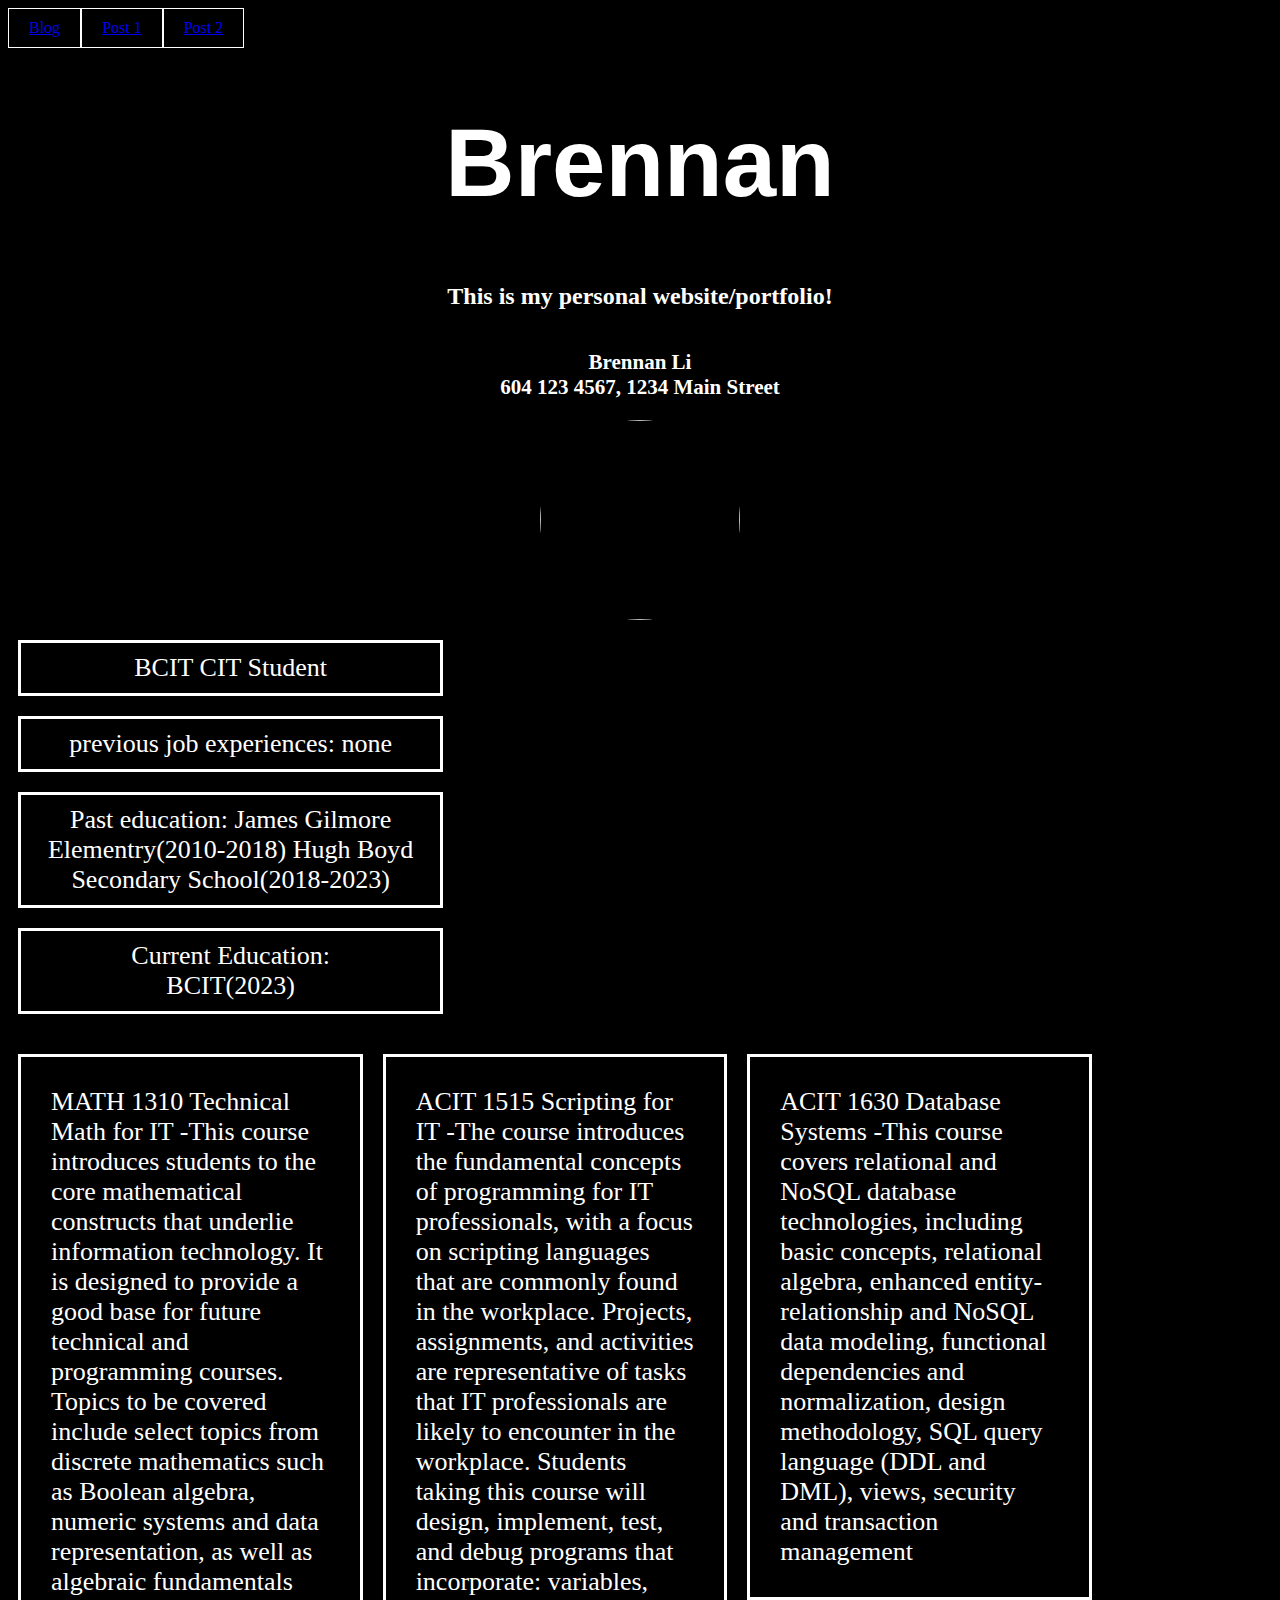
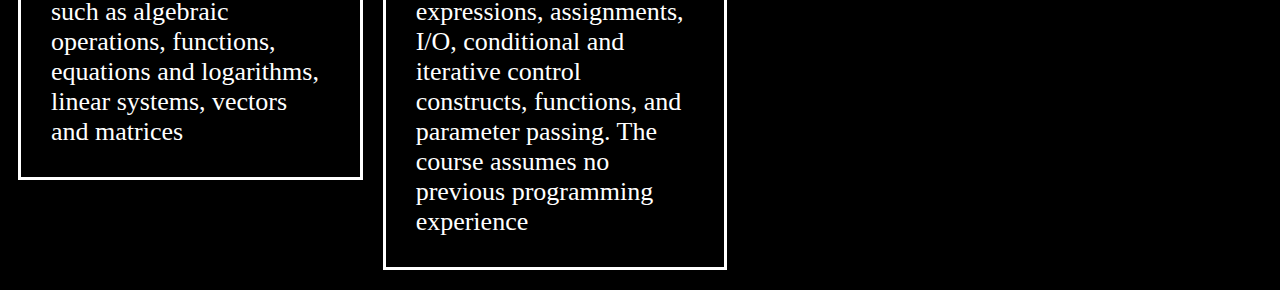
==== Portfolio_Blog/index.html @ 1acfc9ee "Add files via upload" ====
<html>
    <title> Main Page </title>
    <head>
        <!-- <style>
            body {
                background-image: url('/images/desktop-wallpaper-artstation-anime-street-night.jpg');
                background-repeat: no-repeat;
                background-size: 100%,100%;
                background-blend-mode: lighten;
            }
        </style> -->

    </head>
    <div class="container">
        <nav class = "NavBar">
            <link rel="stylesheet" href="css/mystyles.css">
            <ul>
                <li><a href="blog/Bloghomepage.html"> Blog </a></li>
                <li><a href="blog/post1.html"> Post 1 </a></li>
                <li><a href="blog/post2.html"> Post 2 </a></li>
            </ul>
        </nav>
        <br>
        <div class="name">
            <header>
                <h1> Brennan </h1>
            </header>
        </div>
        <div>
            <h2> This is my personal website/portfolio!</h2>
            <link rel="styleshet" href="css/mystyles.css">
        </div>
    <body class="Info">
        <link rel="stylesheet" href="css/mystyles.css">
        <article>
            <b>Brennan Li</b>
            <br>
            <b>604 123 4567, 1234 Main Street</b>
        </article>
            <div class="Profile Picture">
                <img src="/images/ProfilePic.jpg" alt="profile picture" height="200px" width="200px">
                <style>
                    img {
                        border-radius: 50%;
                        border-color: darkblue 30px;
                    }
                    
                </style>
            </div>
        </body>
    </div>
    <div>
        <p class="title">
            BCIT CIT Student
            <link rel="stylesheet" href="css/mystyles.css">
        </p>
        <p class="previousjob">
            <link rel="stylesheet" href="css/mystyles.css">
            previous job experiences: none
        </p>
        <p class="previousedu">
            Past education:
            James Gilmore Elementry(2010-2018)
            Hugh Boyd Secondary School(2018-2023)
        </p>
        <p class="currenteducation">
            Current Education: <br>
            BCIT(2023) <br>
        </p>
        <div class="container3">
                <p class="classes"> MATH 1310 Technical Math for IT -This course introduces students to the core mathematical constructs that underlie information technology. It is designed to provide a good base for future technical and programming courses. Topics to be covered include select topics from discrete mathematics such as Boolean algebra, numeric systems and data representation, as well as algebraic fundamentals such as algebraic operations, functions, equations and logarithms, linear systems, vectors and matrices <br> </p>
                <p class="classes"> ACIT 1515 Scripting for IT -The course introduces the fundamental concepts of programming for IT professionals, with a focus on scripting languages that are commonly found in the workplace. Projects, assignments, and activities are representative of tasks that IT professionals are likely to encounter in the workplace. Students taking this course will design, implement, test, and debug programs that incorporate: variables, expressions, assignments, I/O, conditional and iterative control constructs, functions, and parameter passing. The course assumes no previous programming experience <br> </p>
                <p class="classes"> ACIT 1630 Database Systems -This course covers relational and NoSQL database technologies, including basic concepts, relational algebra, enhanced entity-relationship and NoSQL data modeling, functional dependencies and normalization, design methodology, SQL query language (DDL and DML), views, security and transaction management <br></p>

            <footer class="blackbox"> Contact Information - 604 123 4567
            <link rel="stylesheet" href="css/mystyles.css">
            </footer>
        </div>
    </div>
</html>
---- Portfolio_Blog/css/mystyles.css ----
@media screen {
}
.container{
    text-align: center;
}

.name {
    color: white;
    text-align: center;
    font-size: 300%;
    font-family: fantasy, copperplate, sans-serif;
    text-align: center;
}
h2 {
    color: white;
}
html{
    background-color: black;
}
ul {
    display: inline;
    list-style: none;
    color: white;
}
li{
    float: left;
    padding: 10px 20px;
    border: solid white 1px;
}

.Info{
    display: inline-block;
    position: absolute;
    
}
p{
    color: white;
    font-size: 26px;
    width: 30%;
    height: 10%;
    border: white solid;
    padding: 10px 20px;
    margin: 20px 10px;
    
}
article{
    color: white;
    font-size: 21px;
    padding: 20px 20px;
}
footer{
    background-color: white solid;
}
.container2{
    display: flexbox;
    flex-direction: column;
}
.currenteducation{
    text-align: center;
}
p.title{
    text-align: center;
}
p.previousedu{
    text-align: center;
}
p.previousjob{
    text-align: center;
}
p.classes{
    padding: 30px 30px;
}
.container3{
    display: flex;
    flex-direction: row;
    align-items: stretch;
}
---- Portfolio_Blog/css/mystyles.css ----
@media screen {
}
.container{
    text-align: center;
}

.name {
    color: white;
    text-align: center;
    font-size: 300%;
    font-family: fantasy, copperplate, sans-serif;
    text-align: center;
}
h2 {
    color: white;
}
html{
    background-color: black;
}
ul {
    display: inline;
    list-style: none;
    color: white;
}
li{
    float: left;
    padding: 10px 20px;
    border: solid white 1px;
}

.Info{
    display: inline-block;
    position: absolute;
    
}
p{
    color: white;
    font-size: 26px;
    width: 30%;
    height: 10%;
    border: white solid;
    padding: 10px 20px;
    margin: 20px 10px;
    
}
article{
    color: white;
    font-size: 21px;
    padding: 20px 20px;
}
footer{
    background-color: white solid;
}
.container2{
    display: flexbox;
    flex-direction: column;
}
.currenteducation{
    text-align: center;
}
p.title{
    text-align: center;
}
p.previousedu{
    text-align: center;
}
p.previousjob{
    text-align: center;
}
p.classes{
    padding: 30px 30px;
}
.container3{
    display: flex;
    flex-direction: row;
    align-items: stretch;
}
---- Portfolio_Blog/css/mystyles.css ----
@media screen {
}
.container{
    text-align: center;
}

.name {
    color: white;
    text-align: center;
    font-size: 300%;
    font-family: fantasy, copperplate, sans-serif;
    text-align: center;
}
h2 {
    color: white;
}
html{
    background-color: black;
}
ul {
    display: inline;
    list-style: none;
    color: white;
}
li{
    float: left;
    padding: 10px 20px;
    border: solid white 1px;
}

.Info{
    display: inline-block;
    position: absolute;
    
}
p{
    color: white;
    font-size: 26px;
    width: 30%;
    height: 10%;
    border: white solid;
    padding: 10px 20px;
    margin: 20px 10px;
    
}
article{
    color: white;
    font-size: 21px;
    padding: 20px 20px;
}
footer{
    background-color: white solid;
}
.container2{
    display: flexbox;
    flex-direction: column;
}
.currenteducation{
    text-align: center;
}
p.title{
    text-align: center;
}
p.previousedu{
    text-align: center;
}
p.previousjob{
    text-align: center;
}
p.classes{
    padding: 30px 30px;
}
.container3{
    display: flex;
    flex-direction: row;
    align-items: stretch;
}
---- Portfolio_Blog/css/mystyles.css ----
@media screen {
}
.container{
    text-align: center;
}

.name {
    color: white;
    text-align: center;
    font-size: 300%;
    font-family: fantasy, copperplate, sans-serif;
    text-align: center;
}
h2 {
    color: white;
}
html{
    background-color: black;
}
ul {
    display: inline;
    list-style: none;
    color: white;
}
li{
    float: left;
    padding: 10px 20px;
    border: solid white 1px;
}

.Info{
    display: inline-block;
    position: absolute;
    
}
p{
    color: white;
    font-size: 26px;
    width: 30%;
    height: 10%;
    border: white solid;
    padding: 10px 20px;
    margin: 20px 10px;
    
}
article{
    color: white;
    font-size: 21px;
    padding: 20px 20px;
}
footer{
    background-color: white solid;
}
.container2{
    display: flexbox;
    flex-direction: column;
}
.currenteducation{
    text-align: center;
}
p.title{
    text-align: center;
}
p.previousedu{
    text-align: center;
}
p.previousjob{
    text-align: center;
}
p.classes{
    padding: 30px 30px;
}
.container3{
    display: flex;
    flex-direction: row;
    align-items: stretch;
}
---- Portfolio_Blog/css/mystyles.css ----
@media screen {
}
.container{
    text-align: center;
}

.name {
    color: white;
    text-align: center;
    font-size: 300%;
    font-family: fantasy, copperplate, sans-serif;
    text-align: center;
}
h2 {
    color: white;
}
html{
    background-color: black;
}
ul {
    display: inline;
    list-style: none;
    color: white;
}
li{
    float: left;
    padding: 10px 20px;
    border: solid white 1px;
}

.Info{
    display: inline-block;
    position: absolute;
    
}
p{
    color: white;
    font-size: 26px;
    width: 30%;
    height: 10%;
    border: white solid;
    padding: 10px 20px;
    margin: 20px 10px;
    
}
article{
    color: white;
    font-size: 21px;
    padding: 20px 20px;
}
footer{
    background-color: white solid;
}
.container2{
    display: flexbox;
    flex-direction: column;
}
.currenteducation{
    text-align: center;
}
p.title{
    text-align: center;
}
p.previousedu{
    text-align: center;
}
p.previousjob{
    text-align: center;
}
p.classes{
    padding: 30px 30px;
}
.container3{
    display: flex;
    flex-direction: row;
    align-items: stretch;
}
---- Portfolio_Blog/css/mystyles.css ----
@media screen {
}
.container{
    text-align: center;
}

.name {
    color: white;
    text-align: center;
    font-size: 300%;
    font-family: fantasy, copperplate, sans-serif;
    text-align: center;
}
h2 {
    color: white;
}
html{
    background-color: black;
}
ul {
    display: inline;
    list-style: none;
    color: white;
}
li{
    float: left;
    padding: 10px 20px;
    border: solid white 1px;
}

.Info{
    display: inline-block;
    position: absolute;
    
}
p{
    color: white;
    font-size: 26px;
    width: 30%;
    height: 10%;
    border: white solid;
    padding: 10px 20px;
    margin: 20px 10px;
    
}
article{
    color: white;
    font-size: 21px;
    padding: 20px 20px;
}
footer{
    background-color: white solid;
}
.container2{
    display: flexbox;
    flex-direction: column;
}
.currenteducation{
    text-align: center;
}
p.title{
    text-align: center;
}
p.previousedu{
    text-align: center;
}
p.previousjob{
    text-align: center;
}
p.classes{
    padding: 30px 30px;
}
.container3{
    display: flex;
    flex-direction: row;
    align-items: stretch;
}
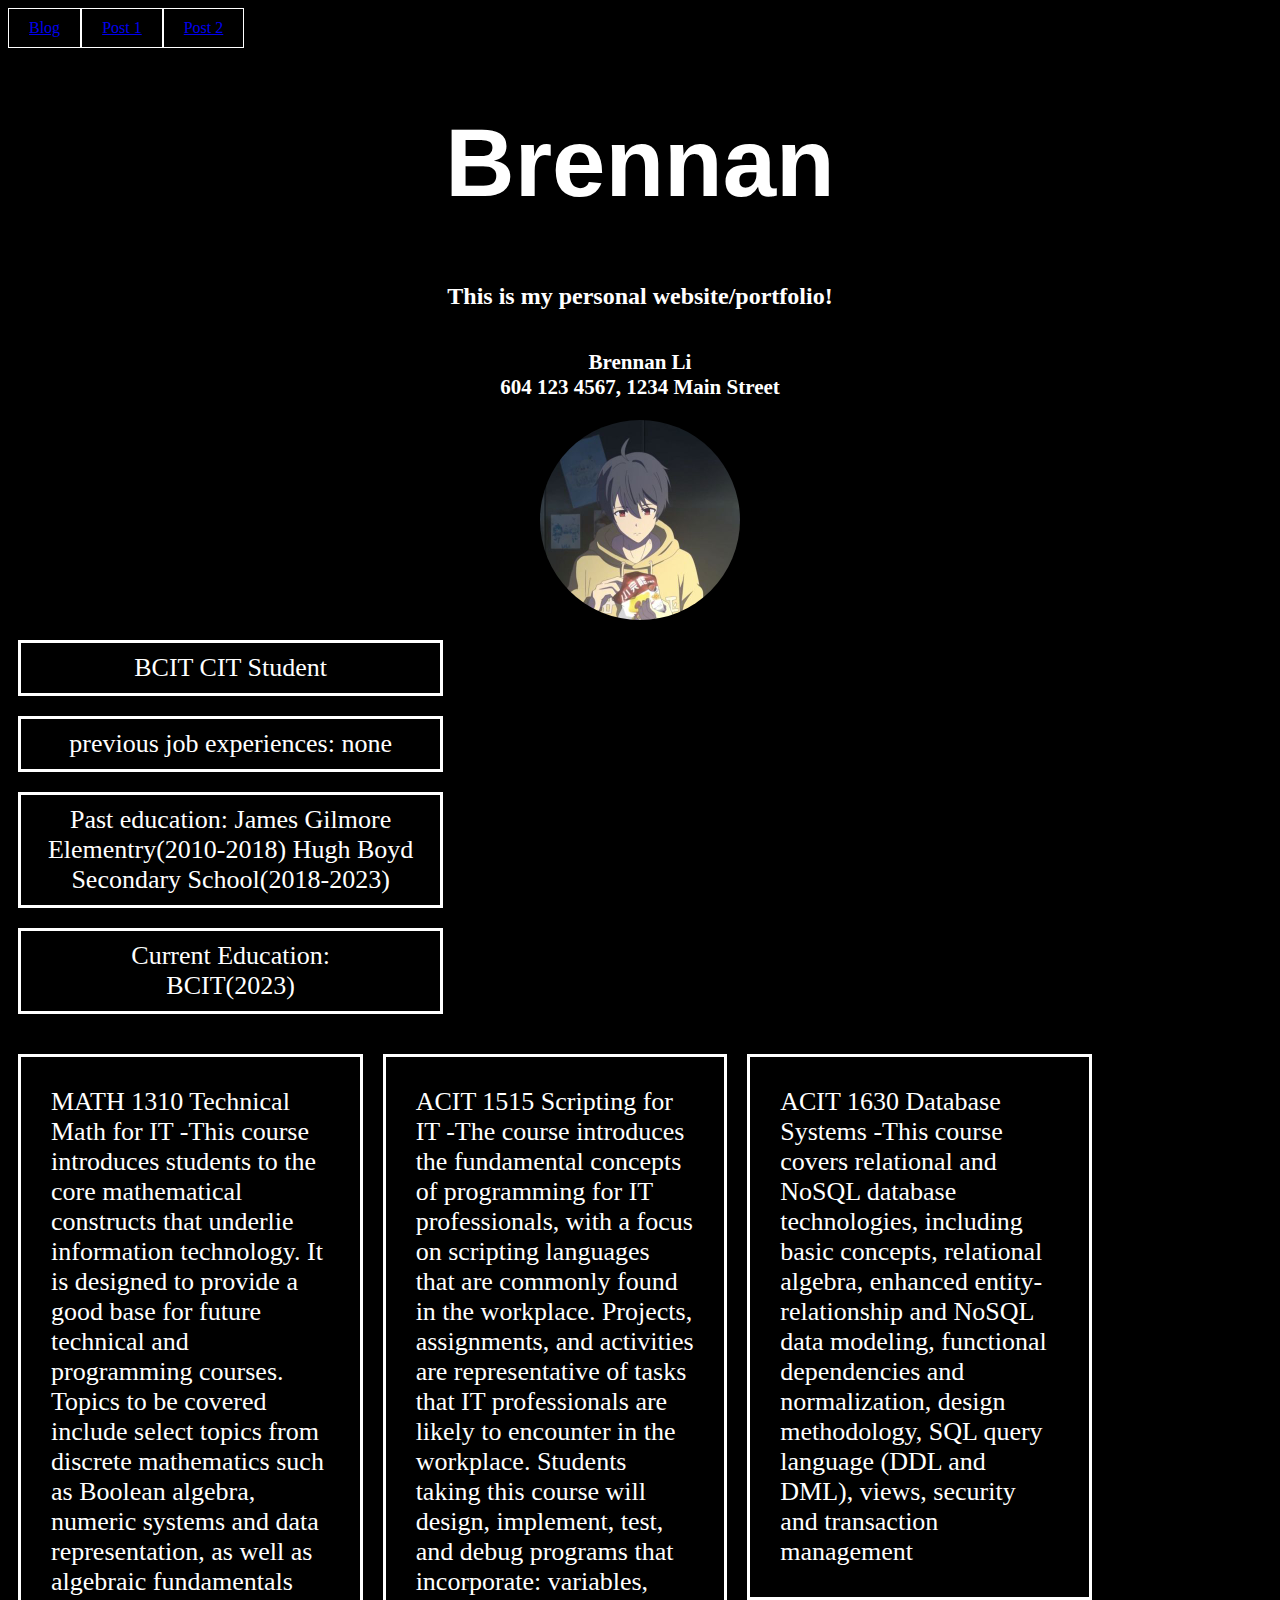
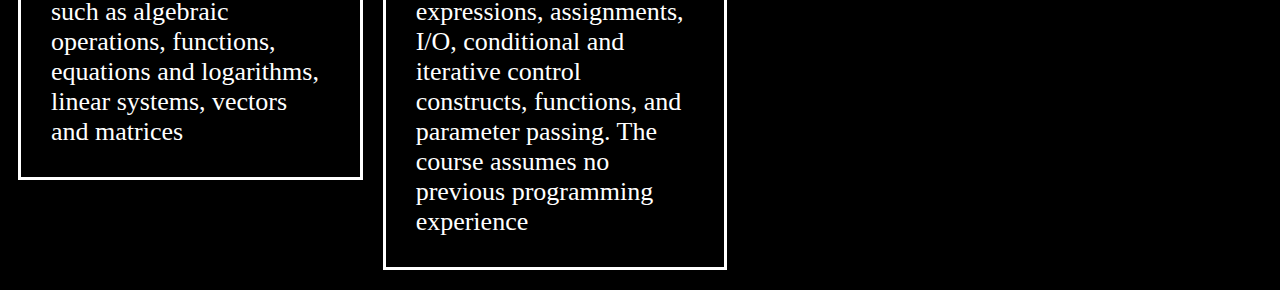
==== commit 1ca3482c: "Update index.html" ====
--- a/Portfolio_Blog/index.html
+++ b/Portfolio_Blog/index.html
@@ -38,7 +38,7 @@
             <b>604 123 4567, 1234 Main Street</b>
         </article>
             <div class="Profile Picture">
-                <img src="/images/ProfilePic.jpg" alt="profile picture" height="200px" width="200px">
+                <img src="images/ProfilePic.jpg" alt="profile picture" height="200px" width="200px">
                 <style>
                     img {
                         border-radius: 50%;
@@ -77,4 +77,4 @@
             </footer>
         </div>
     </div>
-</html>+</html>
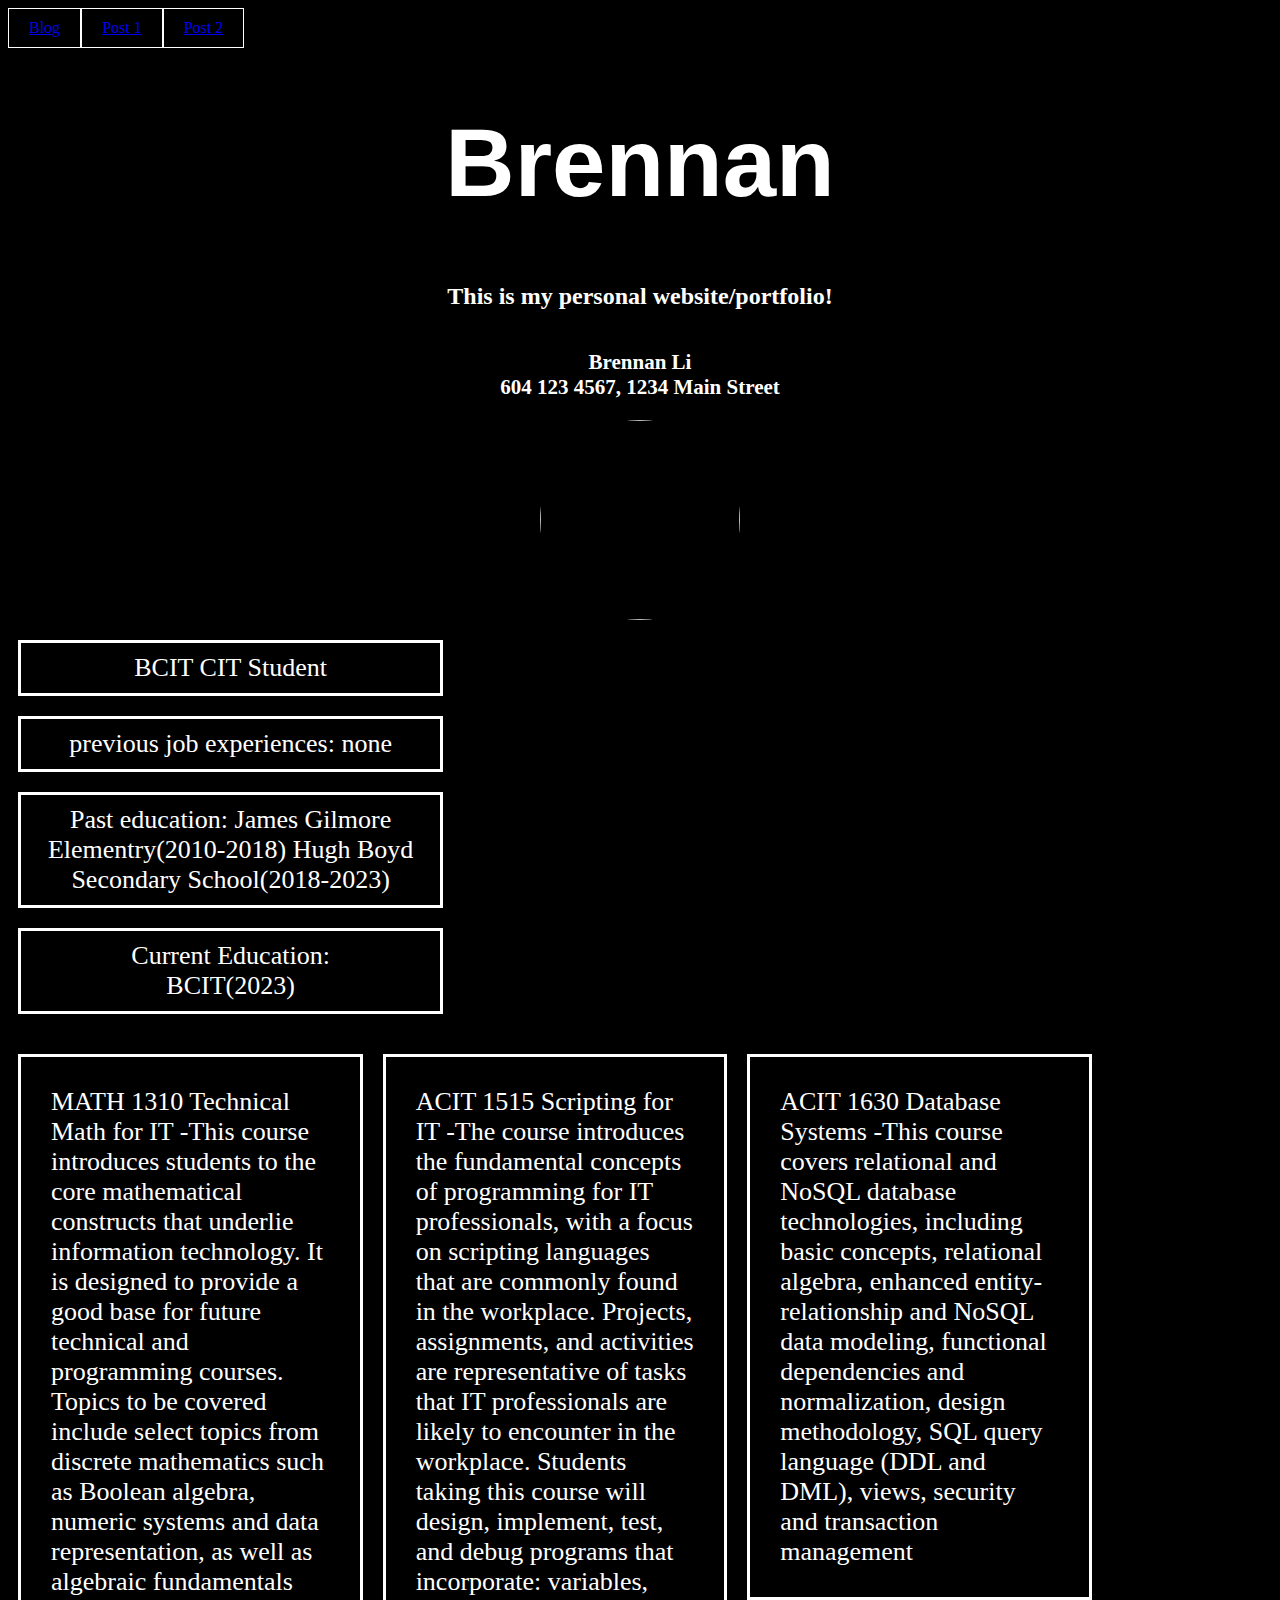
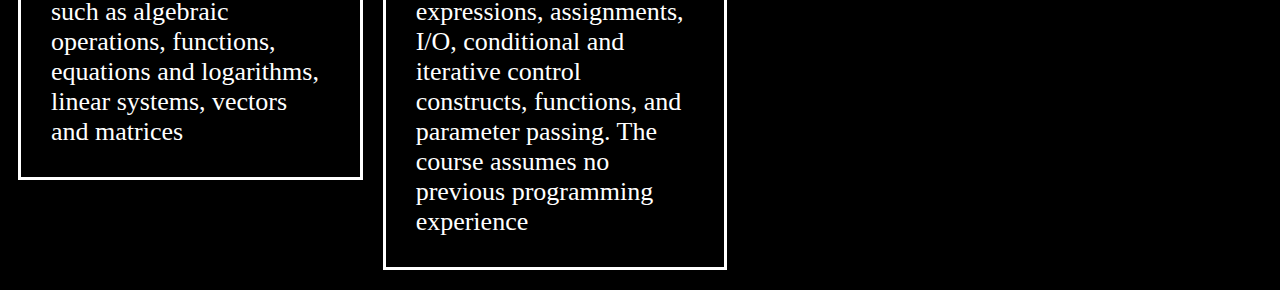
==== commit 9be22c33: "Update index.html" ====
--- a/Portfolio_Blog/index.html
+++ b/Portfolio_Blog/index.html
@@ -38,7 +38,7 @@
             <b>604 123 4567, 1234 Main Street</b>
         </article>
             <div class="Profile Picture">
-                <img src="images/ProfilePic.jpg" alt="profile picture" height="200px" width="200px">
+                <img src="images/ProfilePic.JPG" alt="profile picture" height="200px" width="200px">
                 <style>
                     img {
                         border-radius: 50%;
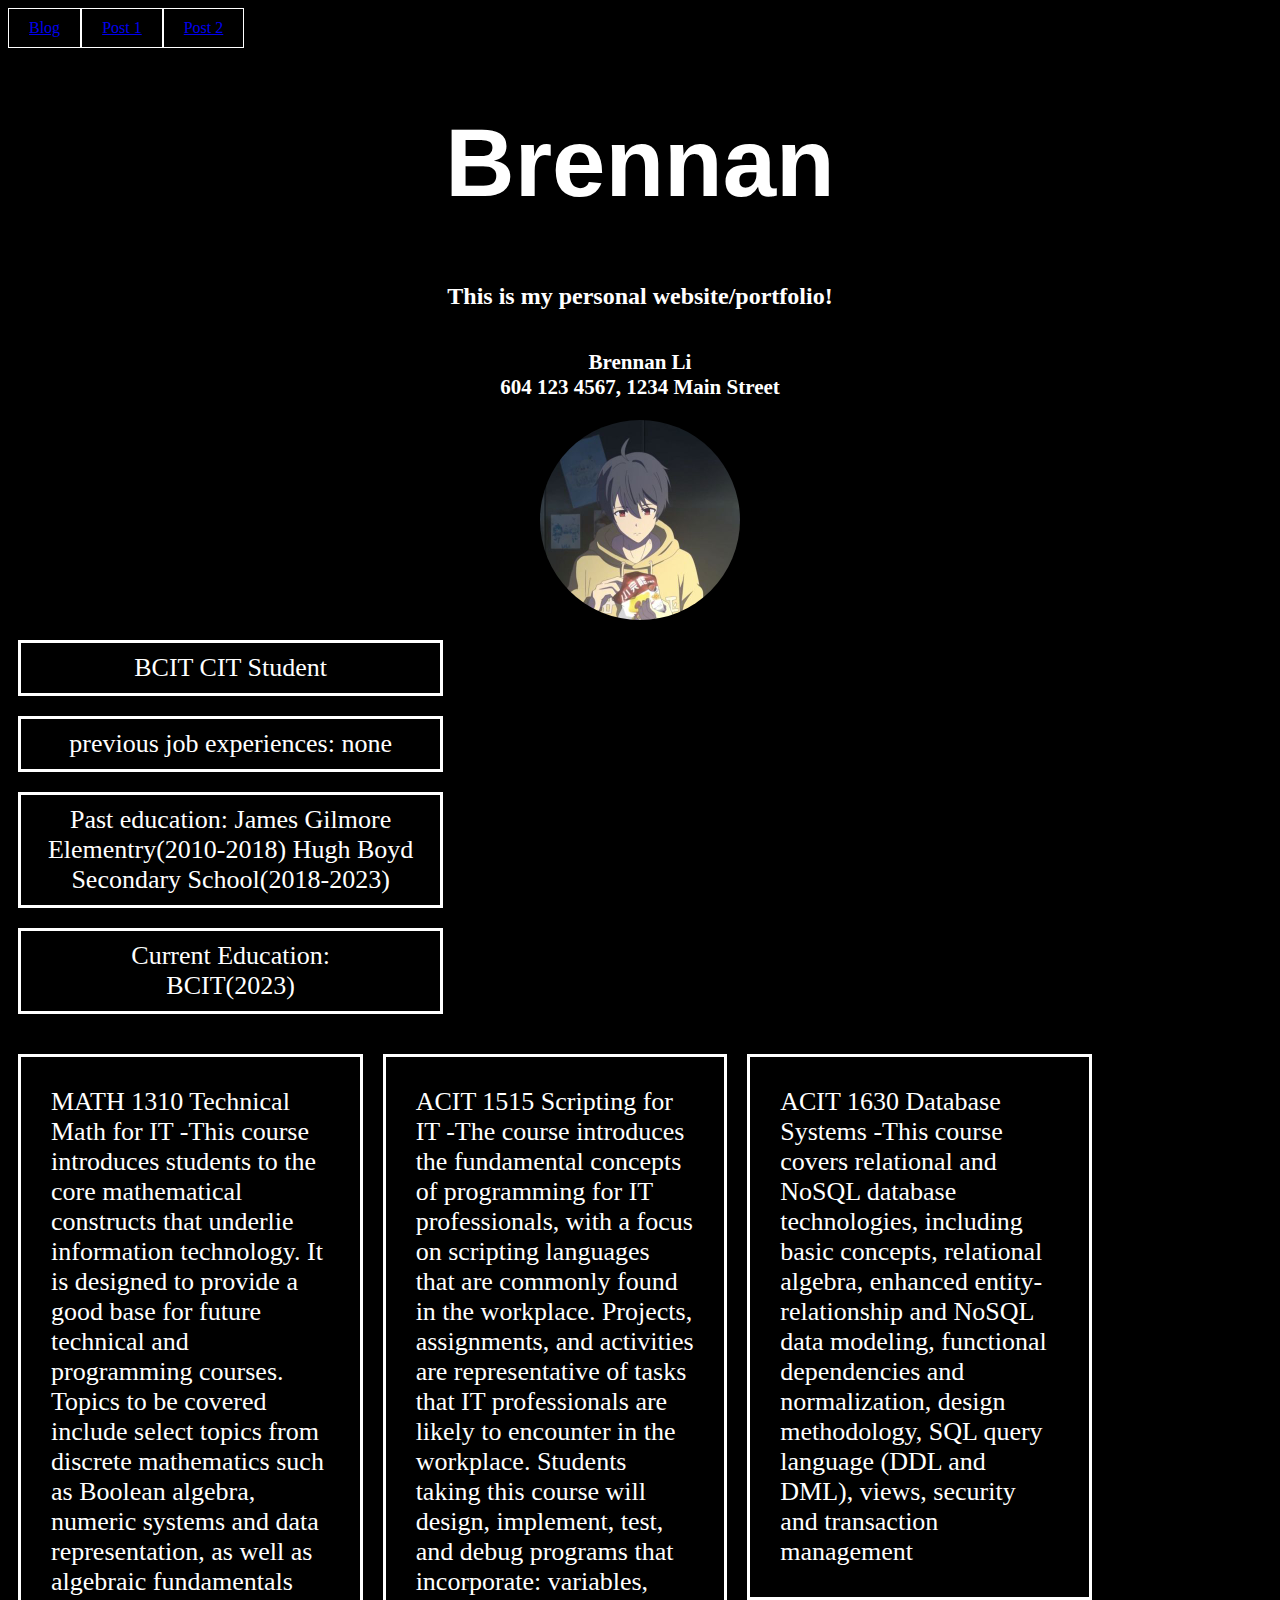
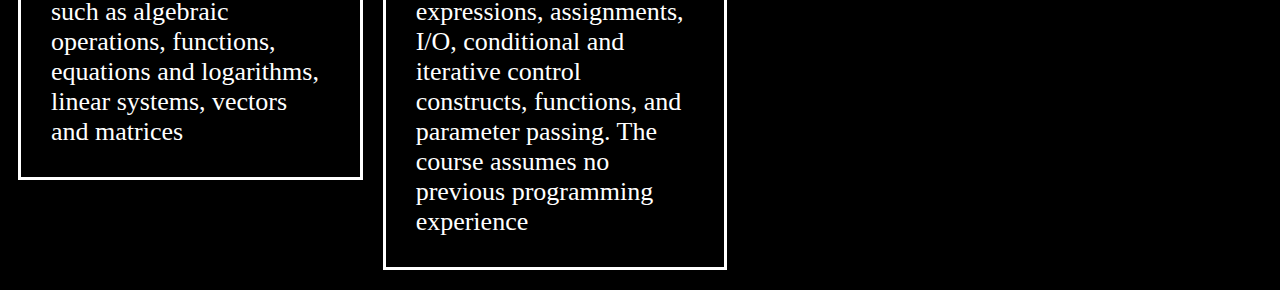
==== commit e822fb68: "Update index.html" ====
--- a/Portfolio_Blog/index.html
+++ b/Portfolio_Blog/index.html
@@ -38,7 +38,7 @@
             <b>604 123 4567, 1234 Main Street</b>
         </article>
             <div class="Profile Picture">
-                <img src="images/ProfilePic.JPG" alt="profile picture" height="200px" width="200px">
+                <img src="images/ProfilePic.jpg" alt="profile picture" height="200px" width="200px">
                 <style>
                     img {
                         border-radius: 50%;
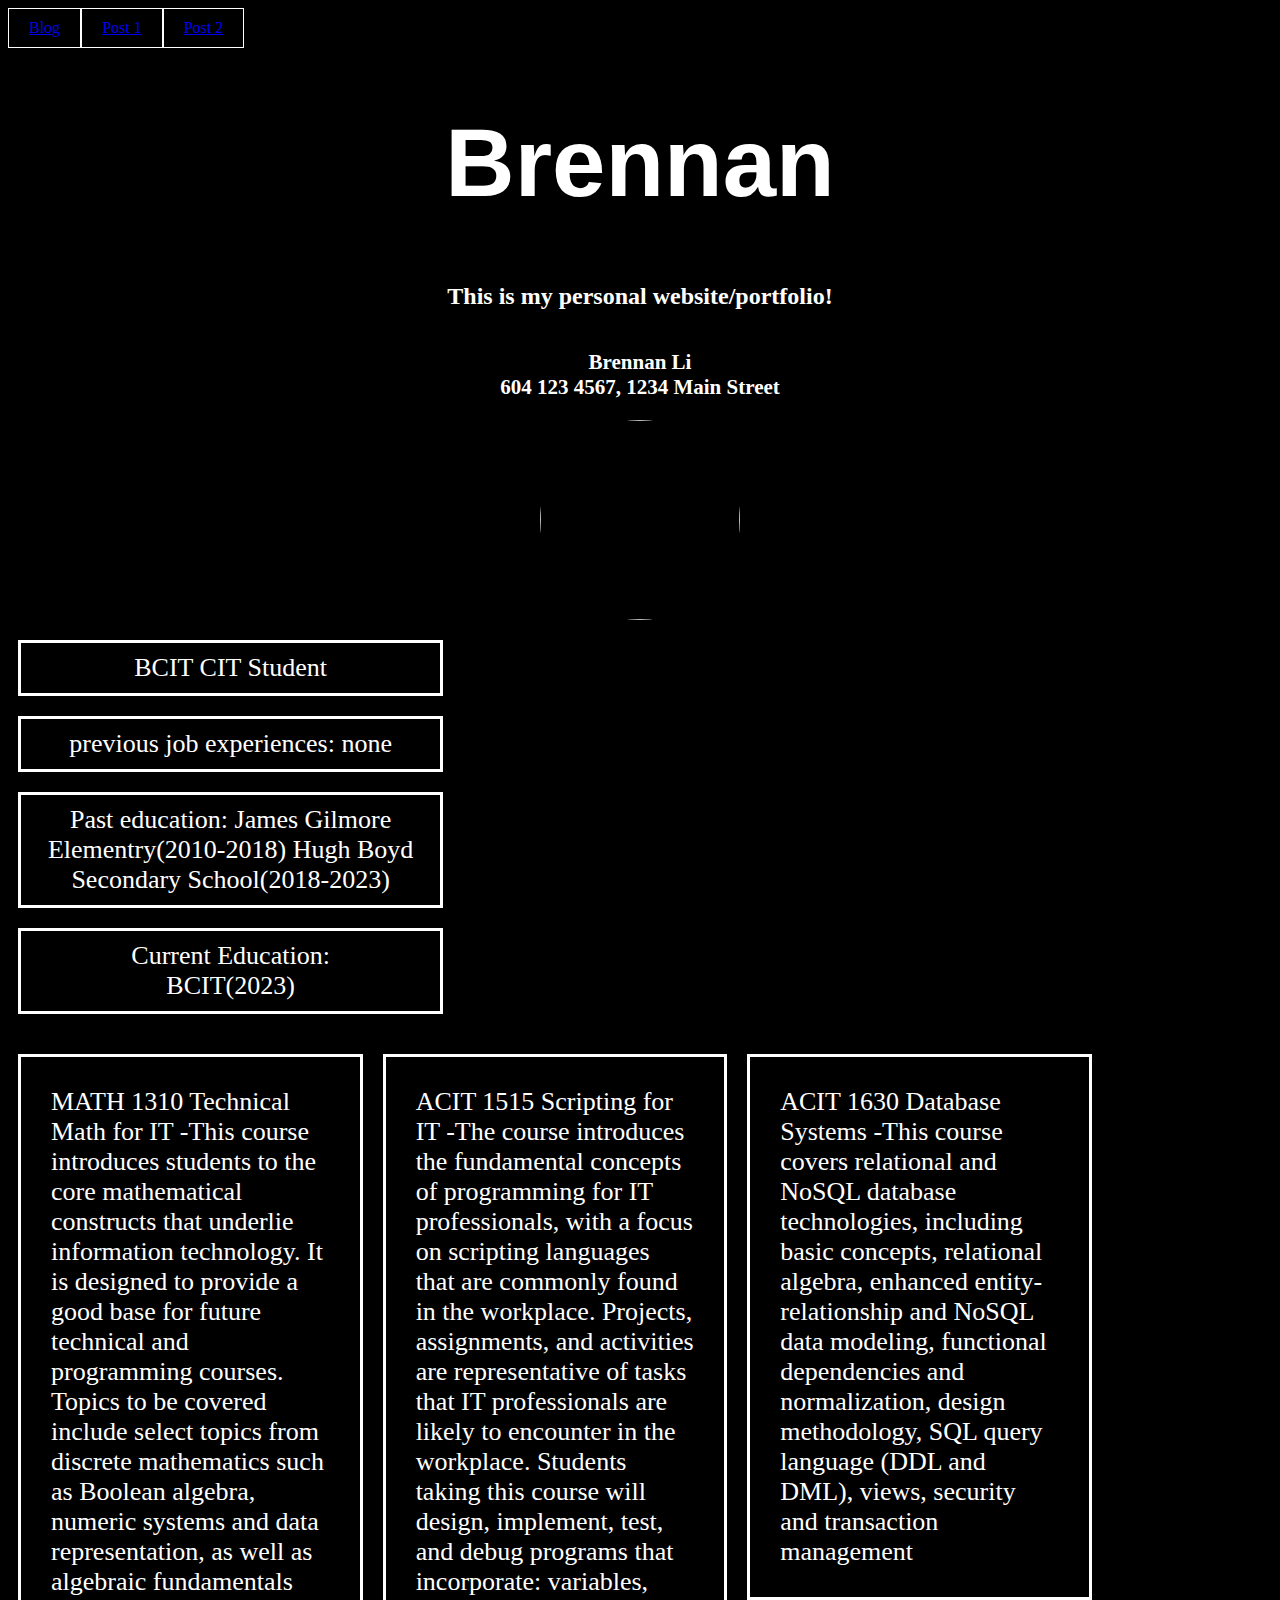
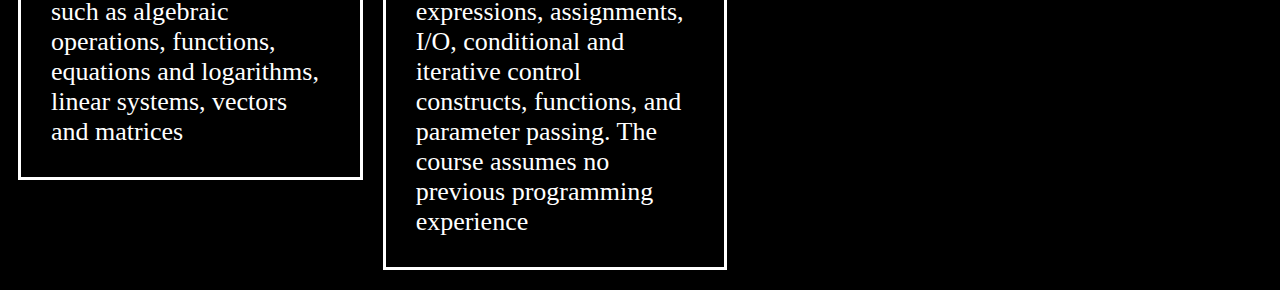
==== commit 118c4318: "Update index.html" ====
--- a/Portfolio_Blog/index.html
+++ b/Portfolio_Blog/index.html
@@ -38,7 +38,7 @@
             <b>604 123 4567, 1234 Main Street</b>
         </article>
             <div class="Profile Picture">
-                <img src="images/ProfilePic.jpg" alt="profile picture" height="200px" width="200px">
+                <img src="images/ProfilePic.JPG" alt="profile picture" height="200px" width="200px">
                 <style>
                     img {
                         border-radius: 50%;
